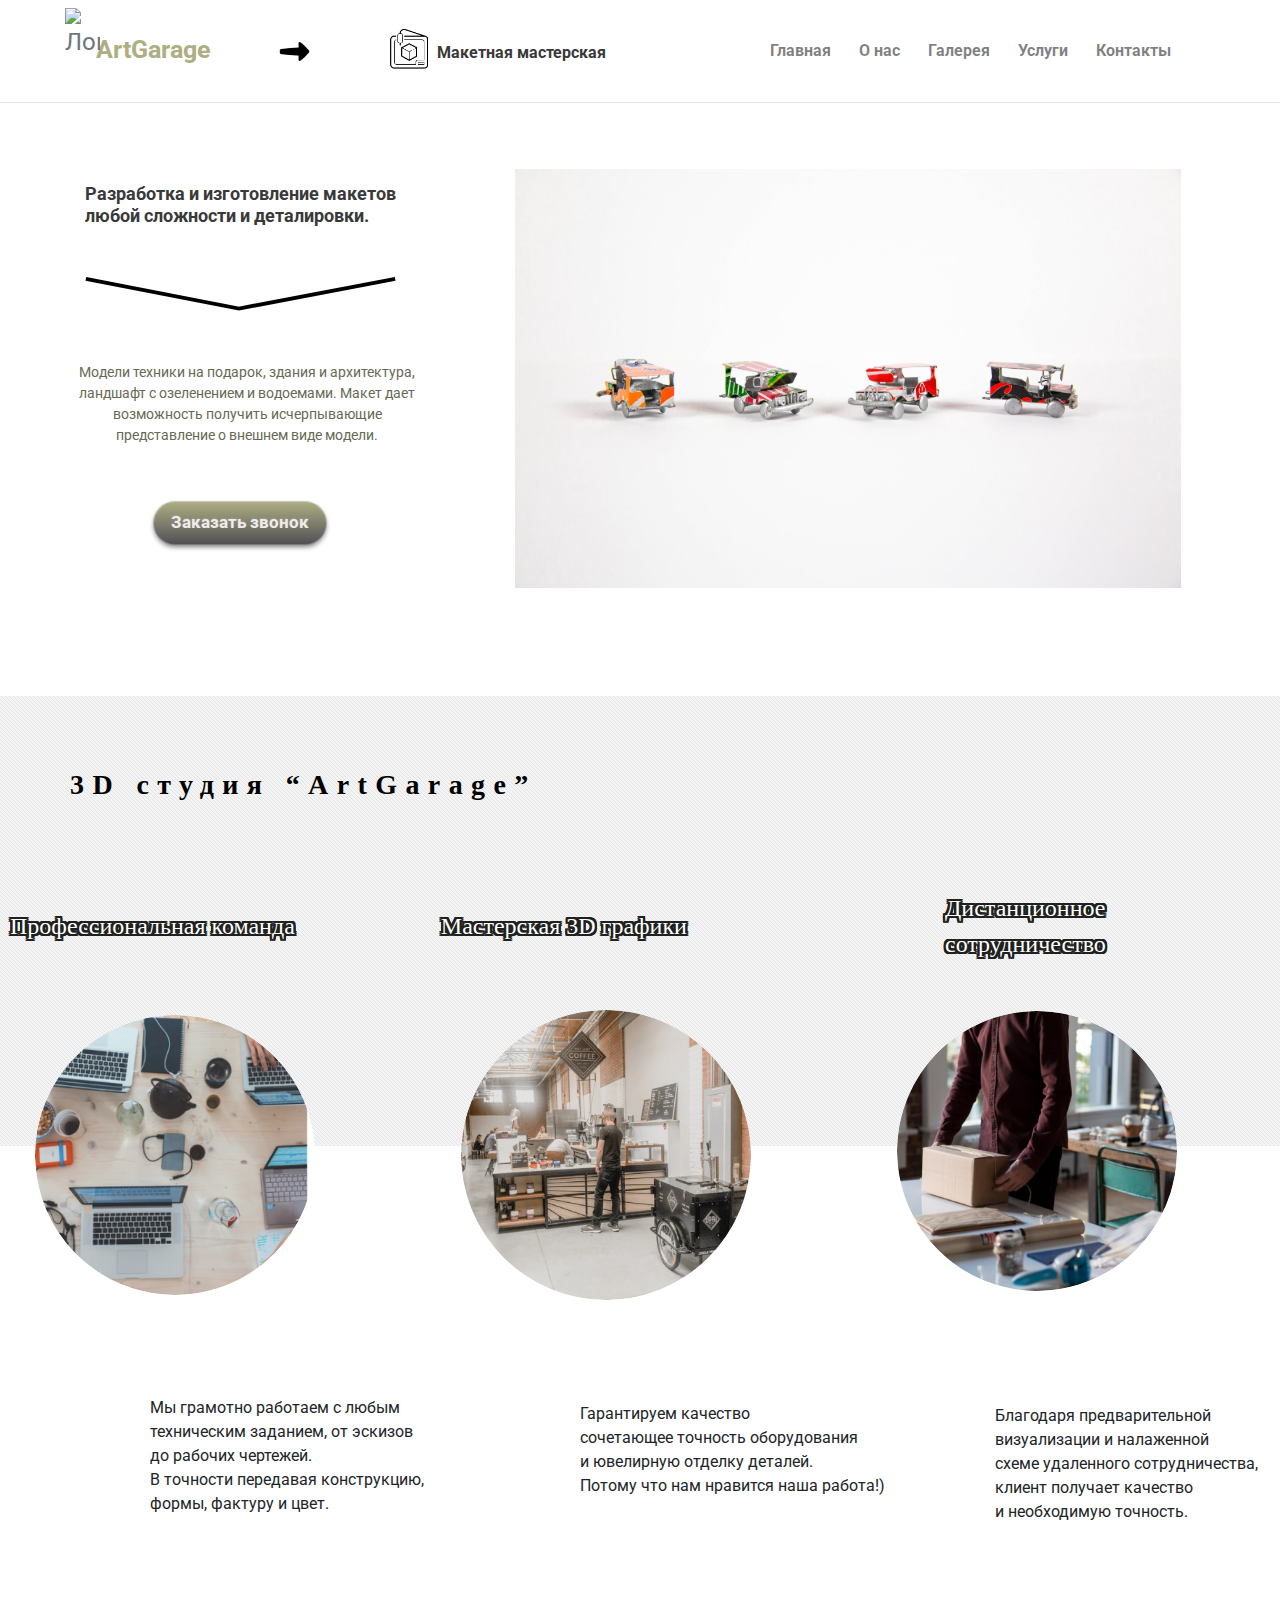
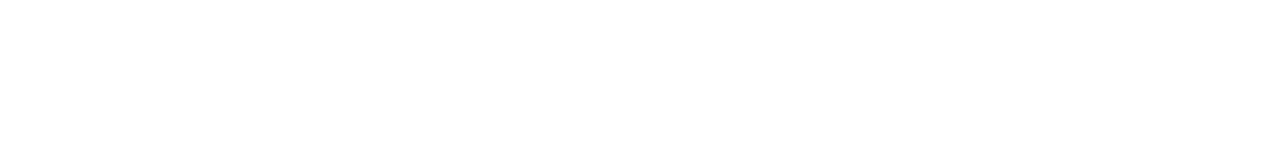
==== 3D studio/index.html @ fcd95abb "2 block change" ====
<!DOCTYPE html>
<html lang="en">
<head>
    <meta charset="UTF-8">
    <meta name="viewport" content="width=device-width, initial-scale=1, shrink-to-fit=no">
    <meta name="viewport" content="width=1170px">
    <meta http-equiv="X-UA-Compatible" content="ie=edge">
    <link href="https://fonts.googleapis.com/css?family=Faustina:400,700|Marmelad|Meera+Inimai|Roboto+Condensed:700|Roboto:300,400,700|Snippet&display=swap" rel="stylesheet">
    <link rel="stylesheet" href="bootstrap/css/bootstrap.min.css">
    <link rel="stylesheet" href="css/style.css">
    <title>3D мастерская в Киеве</title>
</head>
<body>
  <!-- Шапка -->
    <header>
        <div class="container">
    <nav class="navbar navbar-expand-lg navbar-light">
        <a class="navbar-brand-1 text-secondary" href="#"><img src="img/icons8-искусственный-алмаз-64.png" alt="Лого"></a>
        <a class="navbar-brand text-secondary" href="#">ArtGarage</a>
        <a class="navbar-brand-2 text-secondary" href="#"><img src="img/icons8-длинная-стрелка-вправо-52.png" alt="Стрелка"></a>
        <a class="navbar-brand-3 text-secondary" href="#"><img src="img/icons8-3d-принтер-100.png" alt="3D"></a>
        <p class="navbar-brand-4 text-secondary" href="#">Макетная мастерская</p>
        <button class="navbar-toggler" type="button" data-toggle="collapse" data-target="#navbarSupportedContent" aria-controls="navbarSupportedContent" aria-expanded="false" aria-label="Toggle navigation">
          <span class="navbar-toggler-icon"></span>
        </button>
      
        <div class="collapse navbar-collapse" id="navbarSupportedContent">
          <ul class="navbar-nav ml-auto menu">
            <li class="nav-item"><a class="nav-link" href="#">Главная</a></li>
            <li class="nav-item"><a class="nav-link" href="#">О нас</a></li>
            <li class="nav-item"><a class="nav-link" href="#">Галерея</a></li>
            <li class="nav-item"><a class="nav-link" href="#">Услуги</a></li>
            <li class="nav-item"><a class="nav-link" href="#">Контакты</a></li>
          </ul>
        </div>
      </nav>
    </div>
    <hr>
    </header>
 <!-- Первый блок -->

    <div class="container first">
      <h4>Разработка и изготовление макетов любой сложности и деталировки.</h4>
      <img class="imgclass1" src="img/Line 2.svg" alt="Модельки">
      <p>Модели техники на подарок, здания и архитектура, ландшафт с озеленением и водоемами.
        Макет дает возможность получить исчерпывающие представление о внешнем виде модели.</p>
      <a href="#" class="button28">Заказать звонок</a>
      <img class="imgclass" src="img/main.svg" alt="А именно">
      <br><br><br><br>
    </div>
  <!-- Второй блок -->

    <div class="section">
      <div class="container cont2">
        <br><br>
        <h2>3D студия “ArtGarage”</h2>
        <p id="s3">Дистанционное сотрудничество</p>
      <div class="designation">
        <p id="s1">Профессиональная команда</p>
        <p id="s2">Мастерская 3D графики</p>
      </div>
        <img id="circle0" src="img/circle.jpg" alt="мы">
        <img id="circle1" src="img/circle1.jpg" alt="мы">
        <img class="circle2" src="img/circle2.jpg" alt="мы">
      </div>
    </div>
    <!-- Второй блок вторая часть -->
    <div class="section1">
      <p id="p1">Мы грамотно работаем с любым<br>техническим заданием, от эскизов<br> до рабочих чертежей.<br> В точности передавая конструкцию,<br> формы, фактуру и цвет.</p>
      <p id="p2">Гарантируем качество<br>сочетающее точность оборудования<br>и  ювелирную отделку деталей.<br> Потому что нам нравится наша работа!)</p>
      <p id="p3">Благодаря предварительной <br> визуализации и налаженной<br> схеме удаленного сотрудничества,<br> клиент получает качество<br>и необходимую точность.</p>
    </div>

   














<!-- Optional JavaScript -->
    <!-- jQuery first, then Popper.js, then Bootstrap JS -->
    <script src="js/jquery-3.4.1.min.js"></script>
    <script src="js/popper.min.js"></script>
    <script src="bootstrap/js/bootstrap.min.js"></script>
    <script src="js/main.js"></script>
</body>
</html>
---- 3D studio/css/style.css ----
body {
    min-width: 1170px;
    font-size: 24px;
    font-family: 'Roboto', sans-serif;
}

/* Первый блок */

.container {
    min-width: 1170px;
    margin: 0px auto;
}

img {
    max-width: 100%;
    height: auto;
}

a {
    color: black;
}

a:hover {
    color: azure;
}

.menu a{
    font-style: normal;
    font-weight: bold;
    font-size: 16px;
    line-height: 70px;
    color:#8A8C91;
}

header .navbar-light{
    background-color: white;
}
header .navbar-brand {
    margin-top: -3px;
    margin-left: -5px;
    font-weight: bold;
    font-size: 25px;
    color: #ADAE82 !important; 
} 

header .nav-item {
    margin-left: 12px;
}

header .navbar-brand-1 {
    width: 35px;
    height: 35px;
    margin-right: 5px;
    margin-left: -20px;
    margin-top: -2px;
    position: absolute;
    left: 0px;
    top: 10px;
}

header .navbar-brand-2 {
    width: 35px;
    height: 35px;
    margin-left: 50px;
    line-height: 30px;
}

header .navbar-brand-3 {
    width: 55px;
    height: 55px;
    margin-left: 70px;
}

header .navbar-brand-4 {
    font-family: Roboto;
    font-weight: bold;
    font-size: 16px;
    color: rgb(57, 57,57) !important;
    margin-top: 20px;
}

hr {
    margin-top: 0px;
}

.first h4 {
    width: 350px;
    height: 100px;
    margin-top: 80px;
    font-family: Roboto;
    font-weight: bold;
    font-size: 18px;
    color: rgb(57, 57,57)


}
.first .imgclass {
    width: 60%;
    height: 60%;
    margin-top: -375px;
    margin-left: 430px;

}
.first .imgclass1 {
    margin-top: -35px;
    width: 28%;
    height: 30%;

}

.first p {
    text-align: center;
    width: 31%;
    height: 50%;
    margin-top: 35px;
    margin-left: -10px;
    color: #686954;
    font-family: Roboto;
    font-size: 14px;
}
a.button28 {
    position: relative;
    display: inline-block;
    font-size: 70%;
    font-weight: 700;
    color: rgb(240, 235, 235);
    text-decoration: none;
    text-shadow: 0 -1px 2px rgba(255, 255, 255, 0.2);
    padding: .5em 1em;
    margin-top: 40px;
    margin-left: 69px;
    outline: none;
    border-radius: 50px;
    background: linear-gradient(#ADAE82, rgb(81,81,86)) rgb(110,112,120);
    box-shadow:
     0 1px #ADAE82 inset,
     0 3px 5px rgba(0,1,6,.5),
     0 0 1px 1px rgba(0,1,6,.2);
    transition: .2s ease-in-out;
  }
  a.button28:hover:not(:active) {
    background: linear-gradient(#ADAE82, rgb(51, 49, 34)) rgb(131, 107, 46);
  }
  a.button28:active {
    top: 1px;
    background: linear-gradient(rgb(76,77,82), rgb(56,57,62)) rgb(76,77,82);
    box-shadow:
     0 0 1px rgba(0,0,0,.5) inset,
     0 2px 3px rgba(0,0,0,.5) inset,
     0 1px 1px rgba(255,255,255,.1);
  }

  /* Второй блок */

.section {
    width: 100%;
    height: 450px;
    background:url(../img/background2.png) ;
}

.section1 {
    width: 100%;
    height: 350px;
    background-color: white;
}

#circle0 {
    border-radius: 100%;
    margin-top: 50px;
    margin-left: -35px;
    height: 280px;
    width: 280px;
}

#circle1 {
    border-radius: 100%;
    margin-top: 50px;
    margin-left: 140px;
    height: 290px;
    width: 290px;
} 

.circle2 {
    border-radius: 100%;
    margin-top: 42px;
    margin-left: 140px;
    height: 280px;
    width: 280px;
} 


.container h2 {
    font-weight: bold;
    font-family: Tahoma;
    color: black;
    font-size: 28px;
    letter-spacing: 0.3em;
}

.designation {
    margin-top: -70px;
    margin-left: -60px;
    font-family: Tahoma;
	font-size: 24px;
	color: #FFFFFF;
	text-shadow: 
		-0   -2px 0   #1F211E,
		 0   -2px 0   #1F211E,
		-0    2px 0   #1F211E,
		 0    2px 0   #1F211E,
		-2px -0   0   #1F211E,
		 2px -0   0   #1F211E,
		-2px  0   0   #1F211E,
		 2px  0   0   #1F211E,
		-1px -2px 0   #1F211E,
		 1px -2px 0   #1F211E,
		-1px  2px 0   #1F211E,
		 1px  2px 0   #1F211E,
		-2px -1px 0   #1F211E,
		 2px -1px 0   #1F211E,
		-2px  1px 0   #1F211E,
		 2px  1px 0   #1F211E,
		-2px -2px 0   #1F211E,
		 2px -2px 0   #1F211E,
		-2px  2px 0   #1F211E,
		 2px  2px 0   #1F211E,
		-2px -2px 0   #1F211E,
		 2px -2px 0   #1F211E,
		-2px  2px 0   #1F211E,
		 2px  2px 0   #1F211E;
}
    

#s1 {
    display: inline-block;
}

#s2 {
    display: inline-block;
    margin-left: 140px;
}

#s3 {
    display: inline-block;
    margin-left: 875px;
    margin-top: 80px;
    font-family: Tahoma;
	font-size: 24px;
	color: #FFFFFF;
	text-shadow: 
		-0   -2px 0   #1F211E,
		 0   -2px 0   #1F211E,
		-0    2px 0   #1F211E,
		 0    2px 0   #1F211E,
		-2px -0   0   #1F211E,
		 2px -0   0   #1F211E,
		-2px  0   0   #1F211E,
		 2px  0   0   #1F211E,
		-1px -2px 0   #1F211E,
		 1px -2px 0   #1F211E,
		-1px  2px 0   #1F211E,
		 1px  2px 0   #1F211E,
		-2px -1px 0   #1F211E,
		 2px -1px 0   #1F211E,
		-2px  1px 0   #1F211E,
		 2px  1px 0   #1F211E,
		-2px -2px 0   #1F211E,
		 2px -2px 0   #1F211E,
		-2px  2px 0   #1F211E,
		 2px  2px 0   #1F211E,
		-2px -2px 0   #1F211E,
		 2px -2px 0   #1F211E,
		-2px  2px 0   #1F211E,
		 2px  2px 0   #1F211E;
}

#p1 {
    margin-left: 150px;
    margin-top: 250px;
    font-size: 16px;
}

#p2 {
    margin-left: 580px;
    margin-top: -130px;
    font-size: 16px;
}

#p3 {
    margin-left: 995px;
    margin-top: -110px;
    font-size: 16px;
}

@media only screen and (min-width: 767px) {
    .container {
    min-width: 1070px;
    margin: 0px auto;
    }
    .cont2 {
        min-width: 1170px;
        margin: 0px auto;
        }
}




















    /* Extra Small */
@media only screen  and (max-width : 480px) {
    /* стили */
    }
    
    /* Smartphones  ----------- */
@media only screen and (max-width: 767px) {
    /* стили */
    }
    
    /* Smartphones  ----------- */
@media only screen and (max-width: 768px) {
    /* стили */
    }

    /* Настольные компьютеры и ноутбуки ----------- */
    @media only screen  and (max-width: 991px) {
        /* стили */
    }

    /* Настольные компьютеры и ноутбуки ----------- */
    @media only screen  and (max-width: 992px) {
        /* стили */
    }
    /* Настольные компьютеры и ноутбуки ----------- */
@media only screen  and (max-width: 1199px) {
    /* стили */
}
    
    /* Большие экраны ----------- */
@media only screen  and (max-width: 1200px) {
    /* стили */
    }
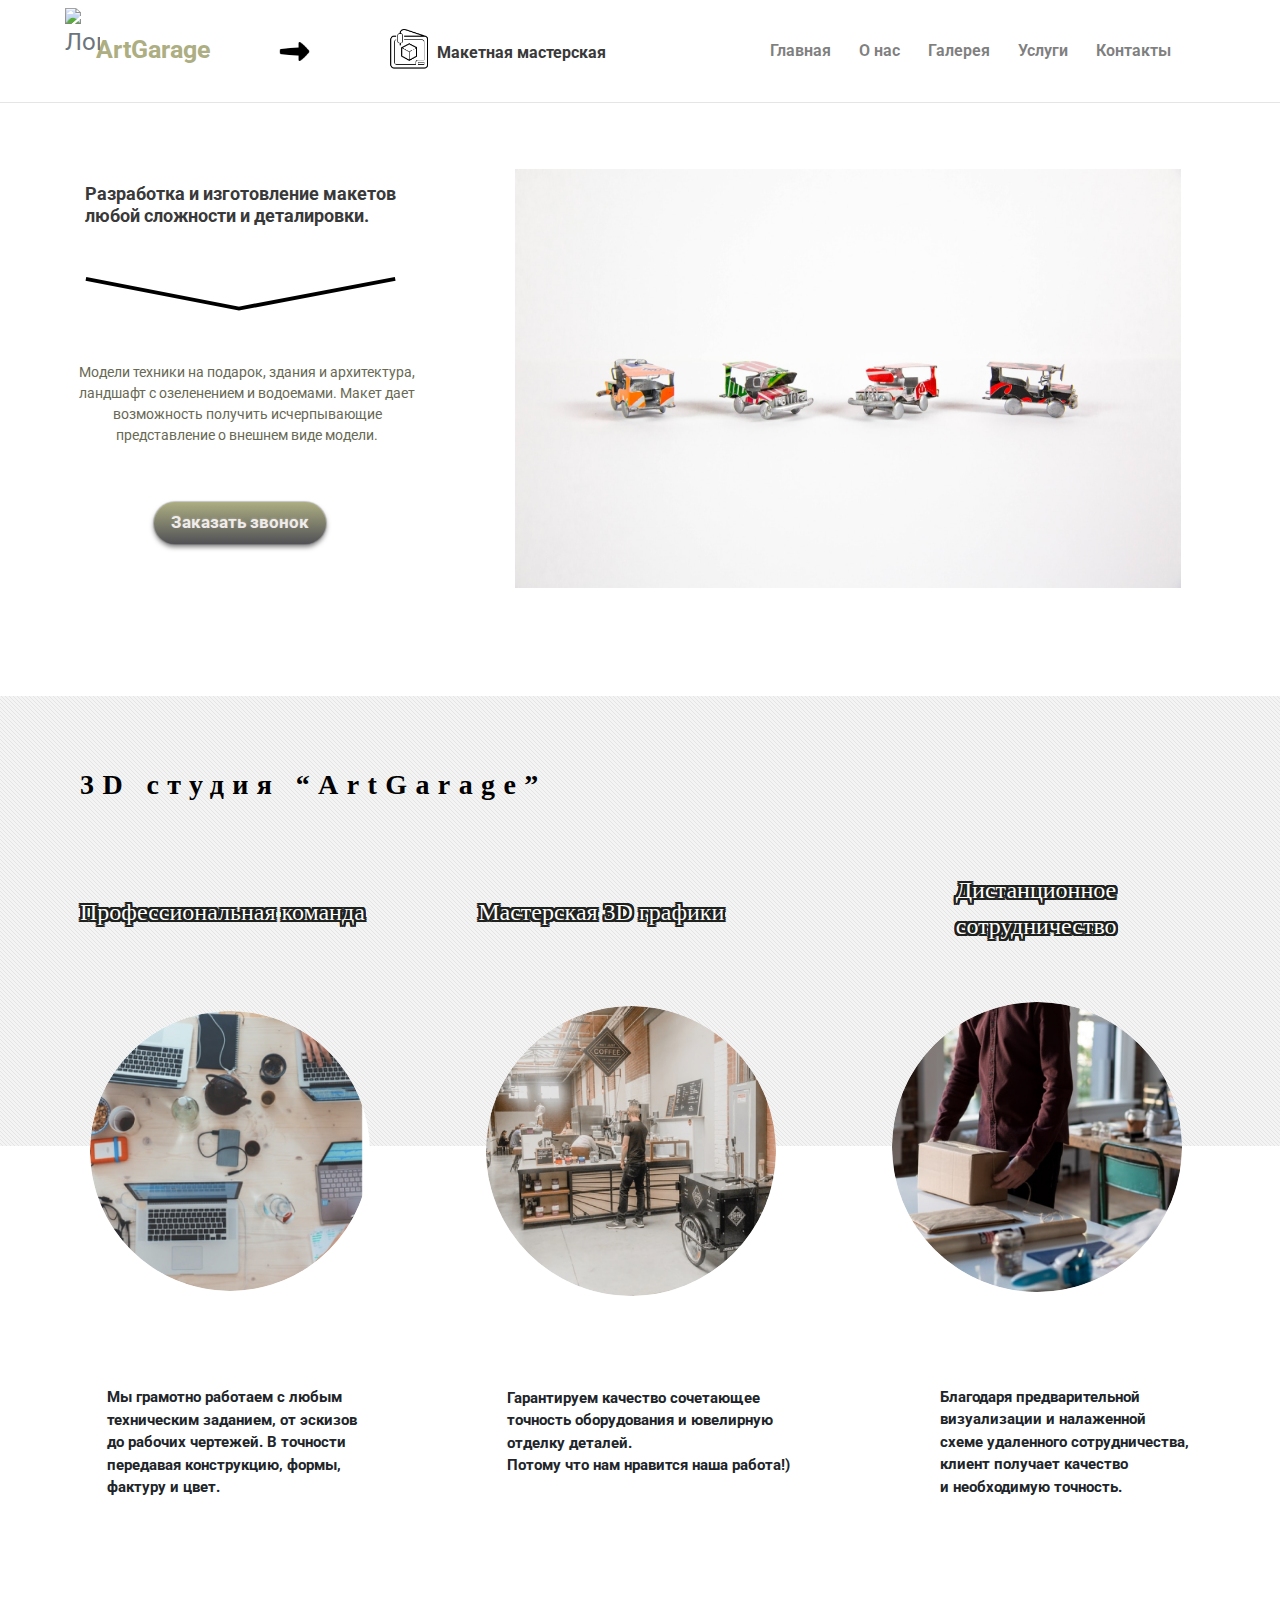
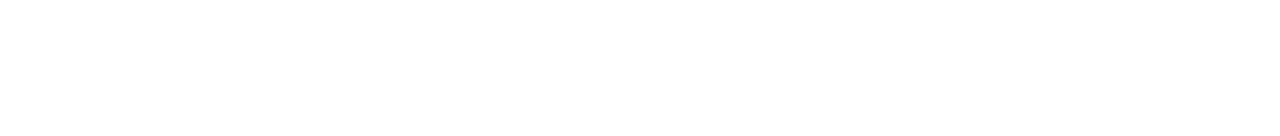
==== commit 118c443d: "2 block is finished" ====
--- a/3D studio/index.html
+++ b/3D studio/index.html
@@ -66,9 +66,13 @@
     </div>
     <!-- Второй блок вторая часть -->
     <div class="section1">
-      <p id="p1">Мы грамотно работаем с любым<br>техническим заданием, от эскизов<br> до рабочих чертежей.<br> В точности передавая конструкцию,<br> формы, фактуру и цвет.</p>
-      <p id="p2">Гарантируем качество<br>сочетающее точность оборудования<br>и  ювелирную отделку деталей.<br> Потому что нам нравится наша работа!)</p>
+      <div class="container">
+      <div class="paragraph">
+      <p id="p1">Мы грамотно работаем с любым<br>техническим заданием, от эскизов<br> до рабочих чертежей. В точности<br>передавая конструкцию, формы,<br>фактуру и цвет.</p>
+      <p id="p2">Гарантируем качество сочетающее<br>точность оборудования и  ювелирную<br>отделку деталей.<br> Потому что нам нравится наша работа!)</p>
       <p id="p3">Благодаря предварительной <br> визуализации и налаженной<br> схеме удаленного сотрудничества,<br> клиент получает качество<br>и необходимую точность.</p>
+    </div>
+  </div>
     </div>
 
    
--- a/3D studio/css/style.css
+++ b/3D studio/css/style.css
@@ -166,26 +166,26 @@
 
 #circle0 {
     border-radius: 100%;
-    margin-top: 50px;
-    margin-left: -35px;
+    margin-top: 60px;
+    margin-left: 10px;
     height: 280px;
     width: 280px;
 }
 
 #circle1 {
     border-radius: 100%;
-    margin-top: 50px;
-    margin-left: 140px;
+    margin-top: 60px;
+    margin-left: 110px;
     height: 290px;
     width: 290px;
 } 
 
 .circle2 {
     border-radius: 100%;
-    margin-top: 42px;
-    margin-left: 140px;
-    height: 280px;
-    width: 280px;
+    margin-top: 52px;
+    margin-left: 110px;
+    height: 290px;
+    width: 290px;
 } 
 
 
@@ -199,7 +199,7 @@
 
 .designation {
     margin-top: -70px;
-    margin-left: -60px;
+    margin-left: 0px;
     font-family: Tahoma;
 	font-size: 24px;
 	color: #FFFFFF;
@@ -237,13 +237,18 @@
 
 #s2 {
     display: inline-block;
-    margin-left: 140px;
+    margin-left: 9.5%;
+}
+
+#s3 {
+    margin-bottom: 33px;
 }
 
 #s3 {
     display: inline-block;
-    margin-left: 875px;
-    margin-top: 80px;
+    margin-left: 77.5%;
+    margin-top: 62px;
+    margin-bottom: 20px;
     font-family: Tahoma;
 	font-size: 24px;
 	color: #FFFFFF;
@@ -275,22 +280,59 @@
 }
 
 #p1 {
-    margin-left: 150px;
-    margin-top: 250px;
-    font-size: 16px;
+    margin-left: 2%;
+    margin-top: 240px;
+    font-size: 15px;
+    font-weight: bold;
 }
 
 #p2 {
-    margin-left: 580px;
-    margin-top: -130px;
-    font-size: 16px;
+    margin-left: 38%;
+    margin-top: -128px;
+    font-size: 15px;
+    font-weight: bold;
 }
 
 #p3 {
-    margin-left: 995px;
-    margin-top: -110px;
-    font-size: 16px;
-}
+    margin-left: 77%;
+    margin-top: -107px;
+    font-size: 15px;
+    font-weight: bold;
+}
+
+.cont2 {
+    padding-left: 25px;
+}
+
+
+
+
+
+
+
+
+
+
+
+
+
+
+
+
+
+
+
+
+
+
+
+
+
+
+
+
+
+
 
 @media only screen and (min-width: 767px) {
     .container {
@@ -304,54 +346,43 @@
 }
 
 
-
-
-
-
-
-
-
-
-
-
-
-
-
-
-
-
-
-
-    /* Extra Small */
-@media only screen  and (max-width : 480px) {
-    /* стили */
+/* 
+@media screen and (min-width: 300px) and (max-width: 768px){
+
+    .container h2 {
+        margin-left: 90px;
+    }
+    #s1 {
+        display: inline-block;
+        margin-left: 100px;
+    }
+    #s2 {
+        display: inline-block;
+        margin-left: 100px;
     }
     
-    /* Smartphones  ----------- */
-@media only screen and (max-width: 767px) {
-    /* стили */
+    #circle0 {
+        border-radius: 100%;
+        margin-top: 50px;
+        margin-left: 55px;
+        height: 280px;
+        width: 280px;
     }
     
-    /* Smartphones  ----------- */
-@media only screen and (max-width: 768px) {
-    /* стили */
-    }
-
-    /* Настольные компьютеры и ноутбуки ----------- */
-    @media only screen  and (max-width: 991px) {
-        /* стили */
-    }
-
-    /* Настольные компьютеры и ноутбуки ----------- */
-    @media only screen  and (max-width: 992px) {
-        /* стили */
-    }
-    /* Настольные компьютеры и ноутбуки ----------- */
-@media only screen  and (max-width: 1199px) {
-    /* стили */
-}
+    #circle1 {
+        border-radius: 100%;
+        margin-top: 50px;
+        margin-left: 140px;
+        height: 290px;
+        width: 290px;
+    } 
     
-    /* Большие экраны ----------- */
-@media only screen  and (max-width: 1200px) {
-    /* стили */
-    }+    .circle2 {
+        border-radius: 100%;
+        margin-top: 42px;
+        margin-left: 0px;
+        height: 290px;
+        width: 290px;
+    } 
+
+} */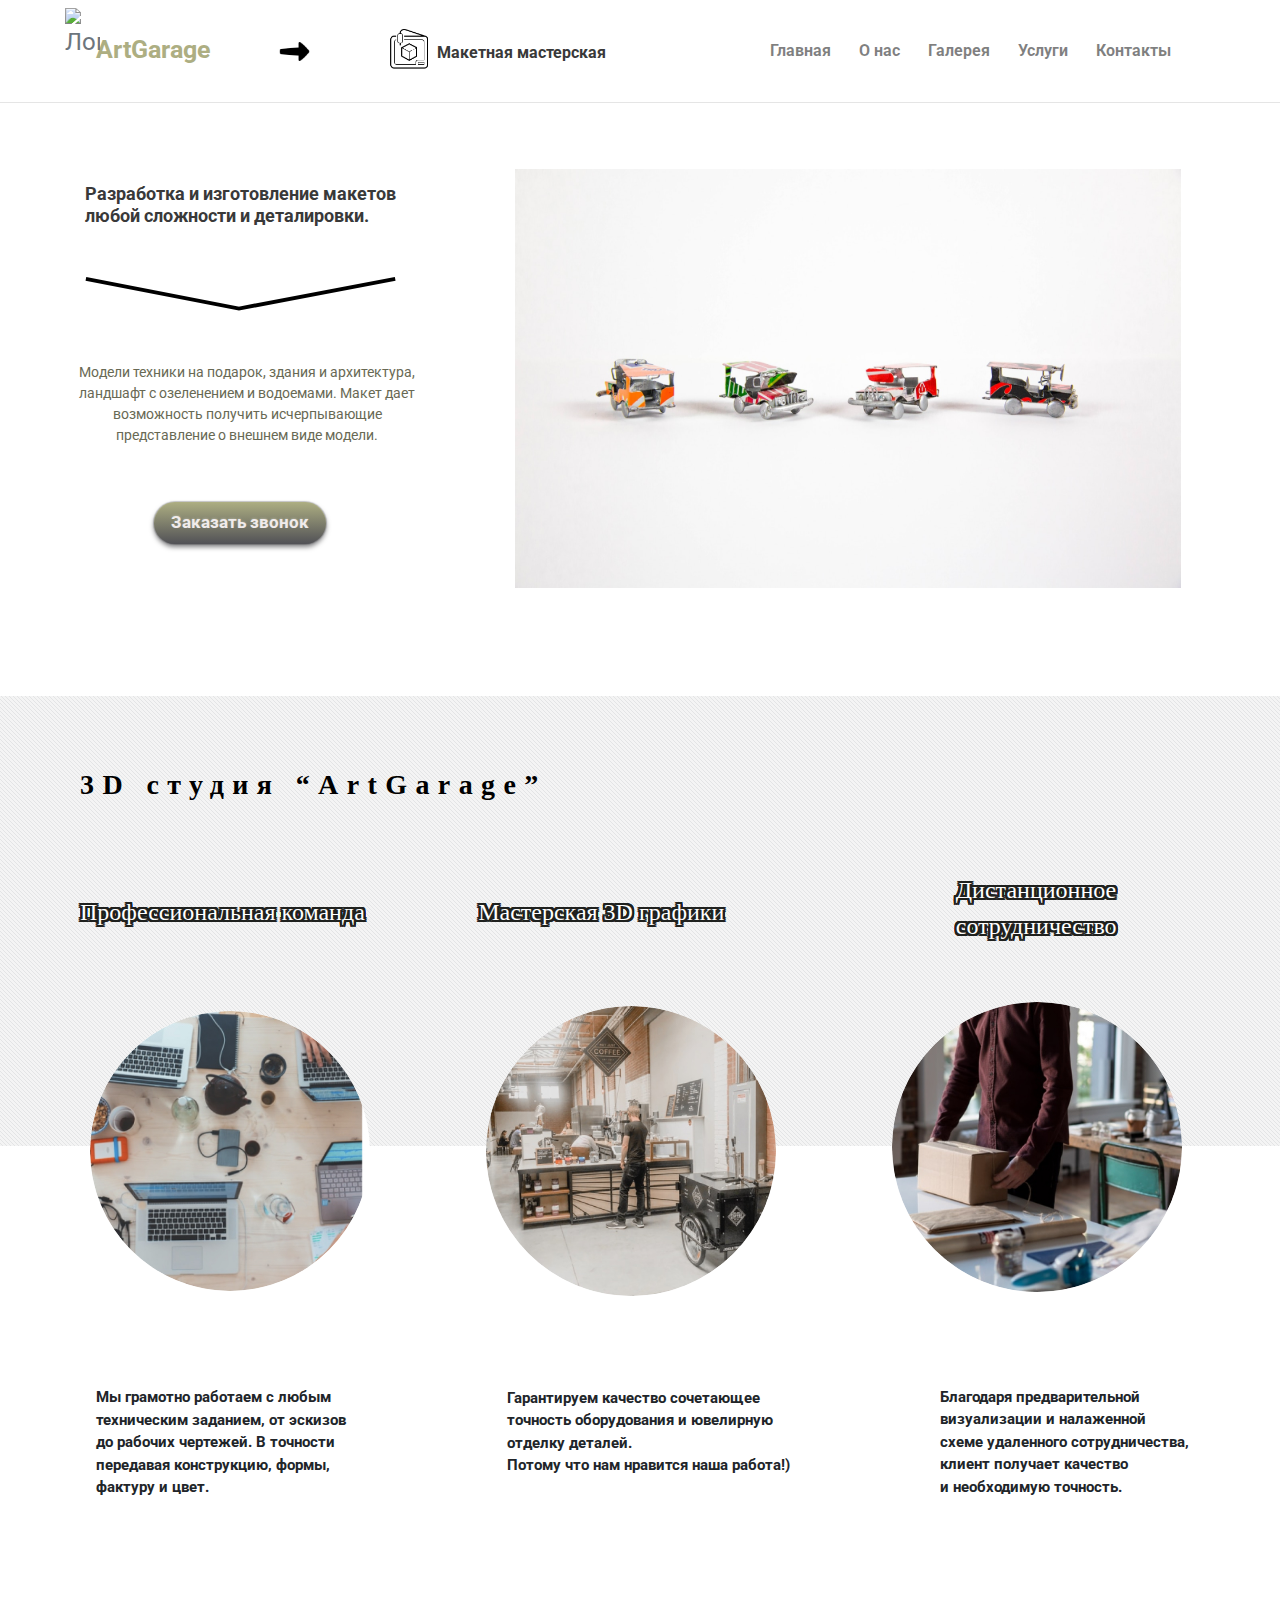
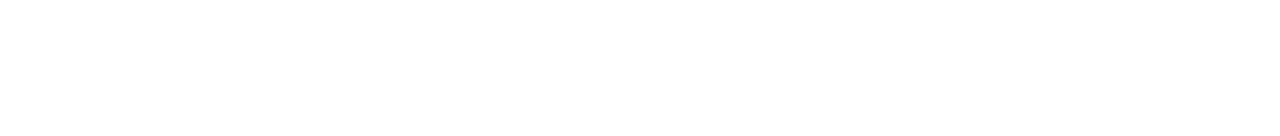
==== commit 45465393: "edit" ====
--- a/3D studio/index.html
+++ b/3D studio/index.html
@@ -74,6 +74,7 @@
     </div>
   </div>
     </div>
+    
 
    
 
--- a/3D studio/css/style.css
+++ b/3D studio/css/style.css
@@ -280,7 +280,7 @@
 }
 
 #p1 {
-    margin-left: 2%;
+    margin-left: 1%;
     margin-top: 240px;
     font-size: 15px;
     font-weight: bold;
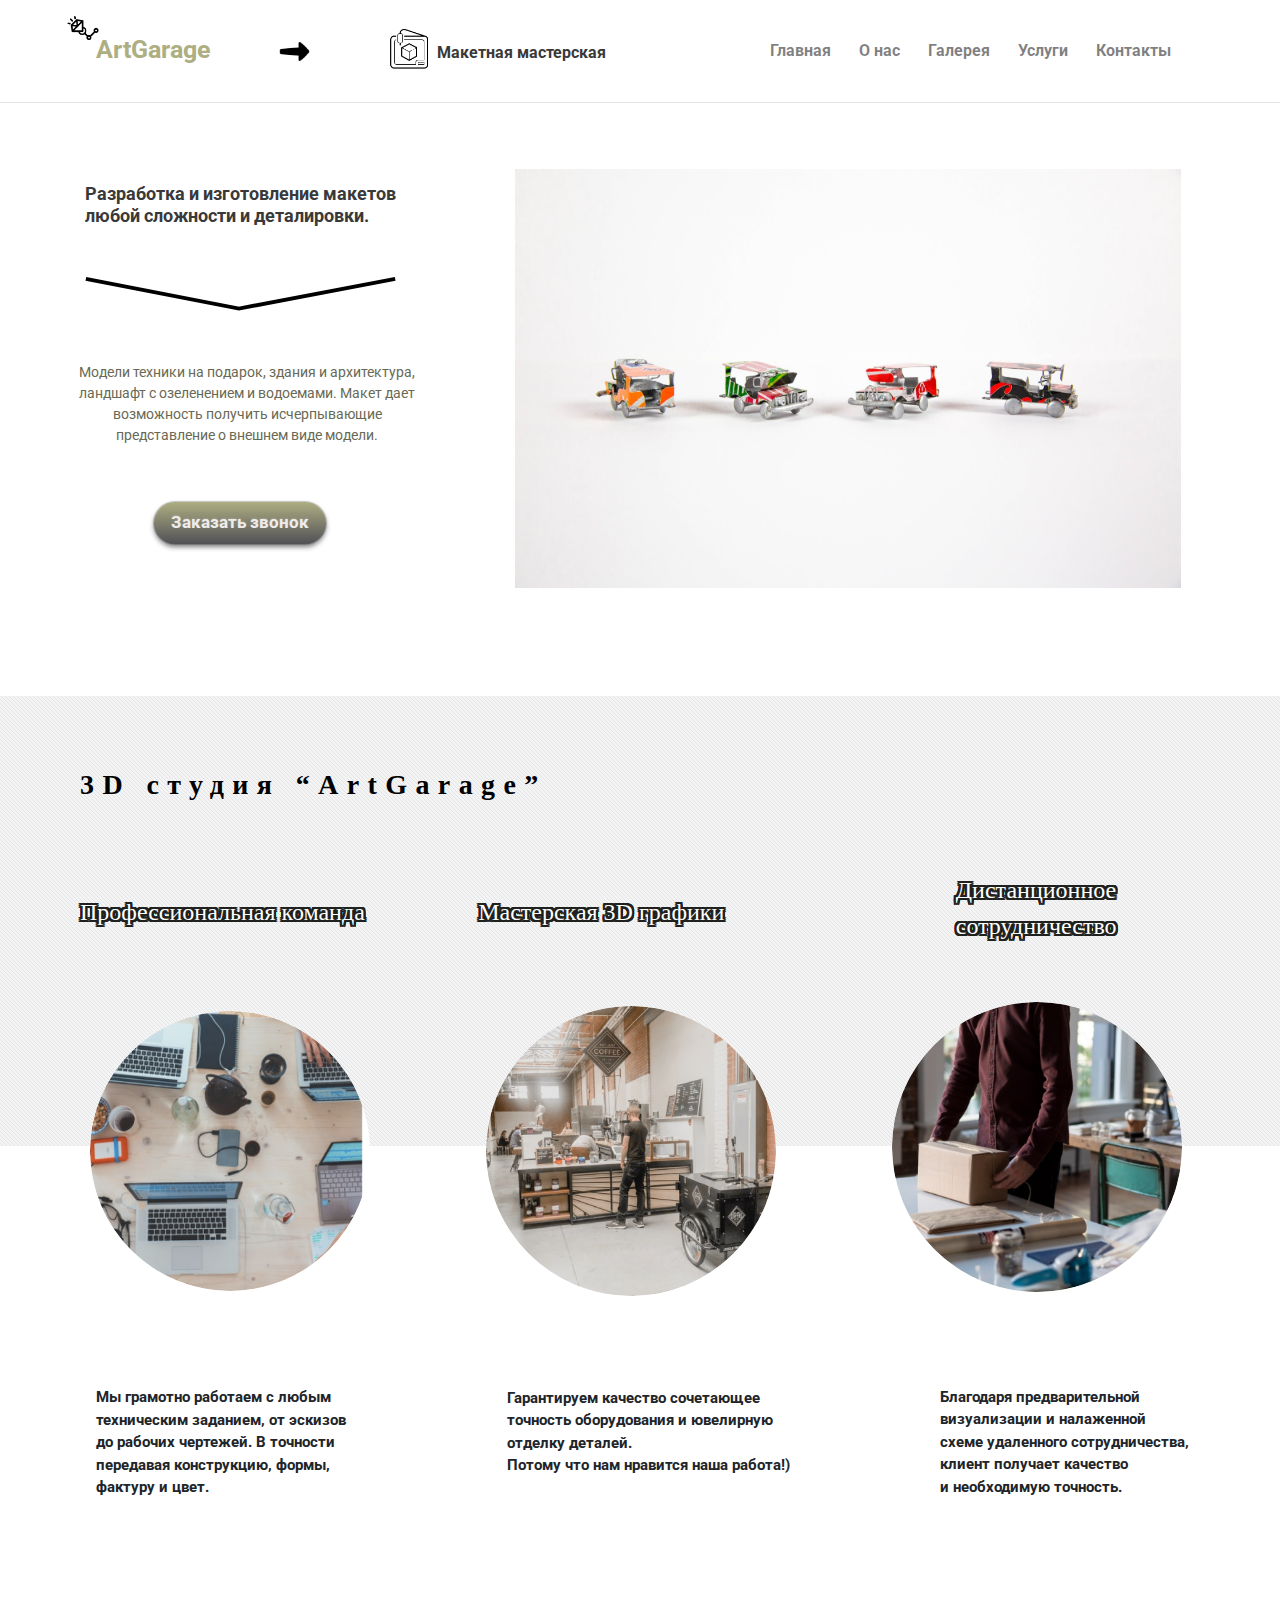
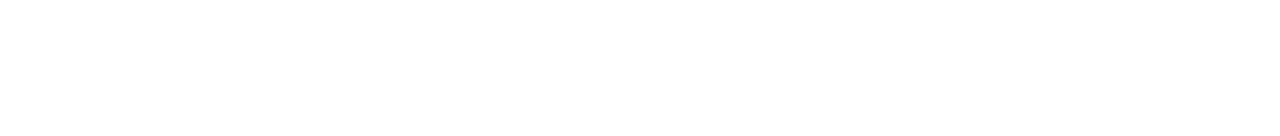
==== commit da9d07eb: "new icon" ====
--- a/3D studio/index.html
+++ b/3D studio/index.html
@@ -15,10 +15,10 @@
     <header>
         <div class="container">
     <nav class="navbar navbar-expand-lg navbar-light">
-        <a class="navbar-brand-1 text-secondary" href="#"><img src="img/icons8-искусственный-алмаз-64.png" alt="Лого"></a>
+        <a class="navbar-brand-1 text-secondary" href="#"><img src="img/icons84.png" alt="Лого"></a>
         <a class="navbar-brand text-secondary" href="#">ArtGarage</a>
-        <a class="navbar-brand-2 text-secondary" href="#"><img src="img/icons8-длинная-стрелка-вправо-52.png" alt="Стрелка"></a>
-        <a class="navbar-brand-3 text-secondary" href="#"><img src="img/icons8-3d-принтер-100.png" alt="3D"></a>
+        <a class="navbar-brand-2 text-secondary" href="#"><img src="img/icons852.png" alt="Стрелка"></a>
+        <a class="navbar-brand-3 text-secondary" href="#"><img src="img/icons801.png" alt="3D"></a>
         <p class="navbar-brand-4 text-secondary" href="#">Макетная мастерская</p>
         <button class="navbar-toggler" type="button" data-toggle="collapse" data-target="#navbarSupportedContent" aria-controls="navbarSupportedContent" aria-expanded="false" aria-label="Toggle navigation">
           <span class="navbar-toggler-icon"></span>
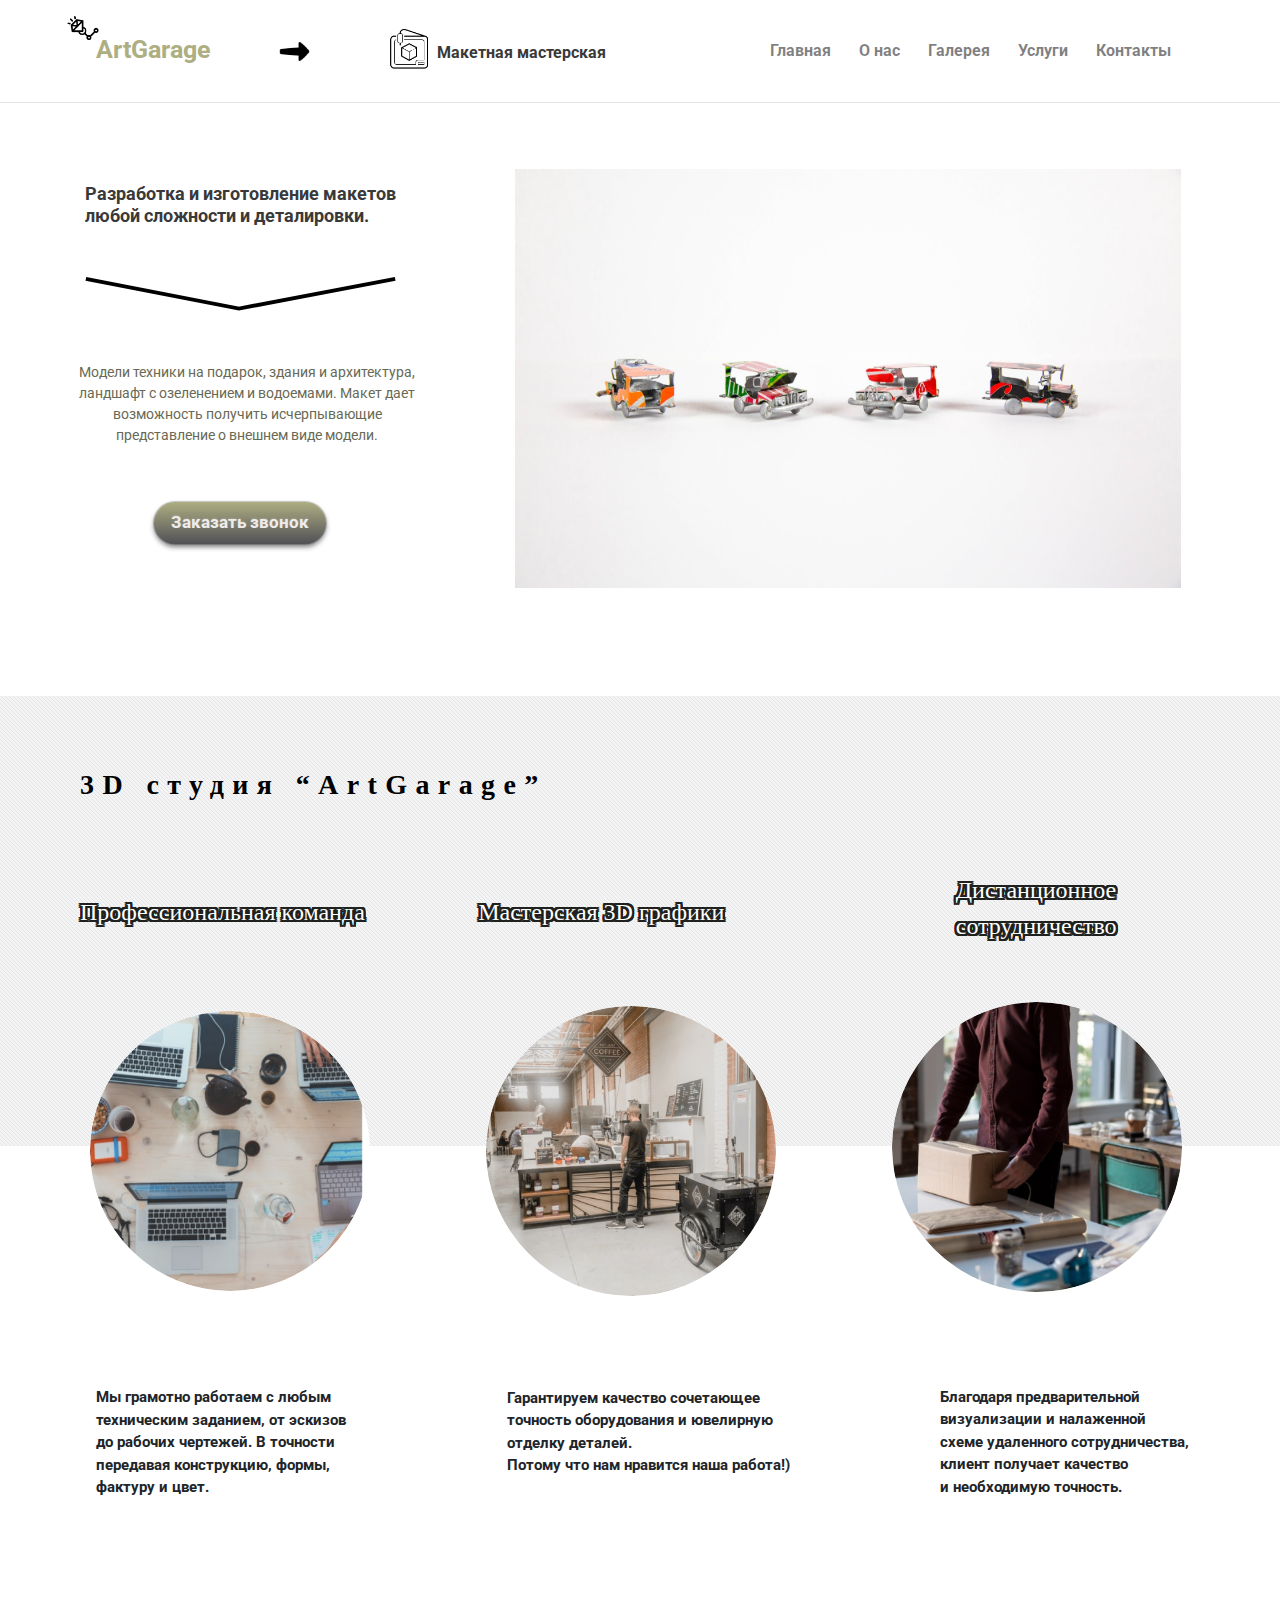
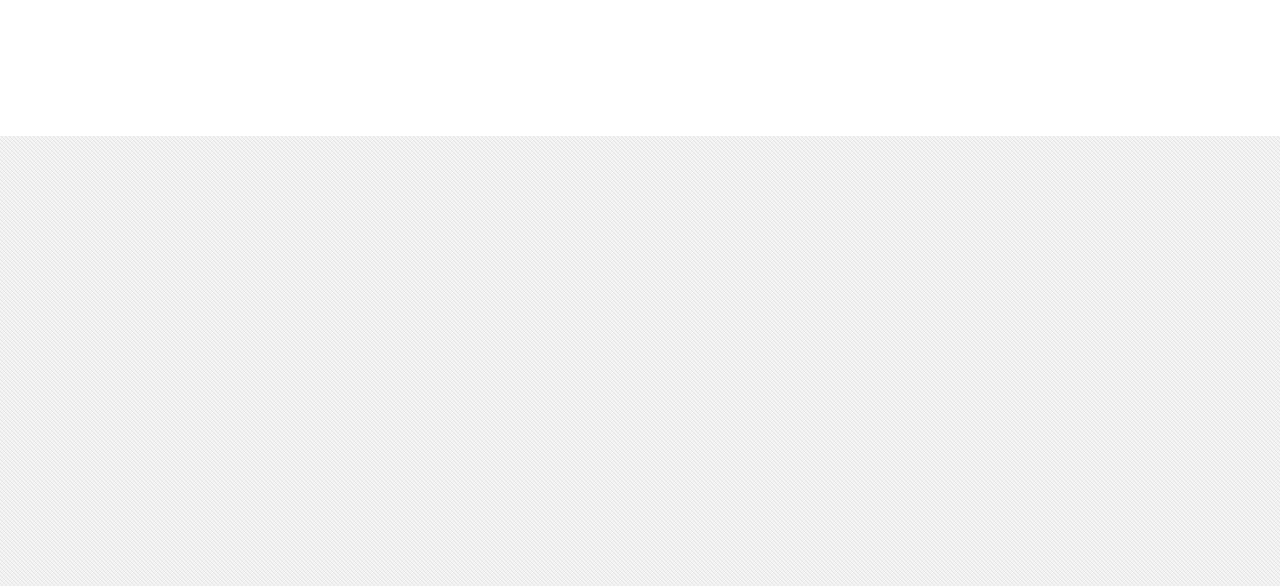
==== commit 16b2739d: "new" ====
--- a/3D studio/index.html
+++ b/3D studio/index.html
@@ -64,7 +64,9 @@
         <img class="circle2" src="img/circle2.jpg" alt="мы">
       </div>
     </div>
+
     <!-- Второй блок вторая часть -->
+
     <div class="section1">
       <div class="container">
       <div class="paragraph">
@@ -73,8 +75,16 @@
       <p id="p3">Благодаря предварительной <br> визуализации и налаженной<br> схеме удаленного сотрудничества,<br> клиент получает качество<br>и необходимую точность.</p>
     </div>
   </div>
-    </div>
-    
+</div>
+
+<!-- Третий блок -->
+
+<div class="section3">
+ <div class="container">
+
+
+ </div>
+</div>
 
    
 
--- a/3D studio/css/style.css
+++ b/3D studio/css/style.css
@@ -304,6 +304,12 @@
     padding-left: 25px;
 }
 
+.section3 {
+    width: 100%;
+    height: 450px;
+    background:url(../img/background2.png) ;
+}
+
 
 
 
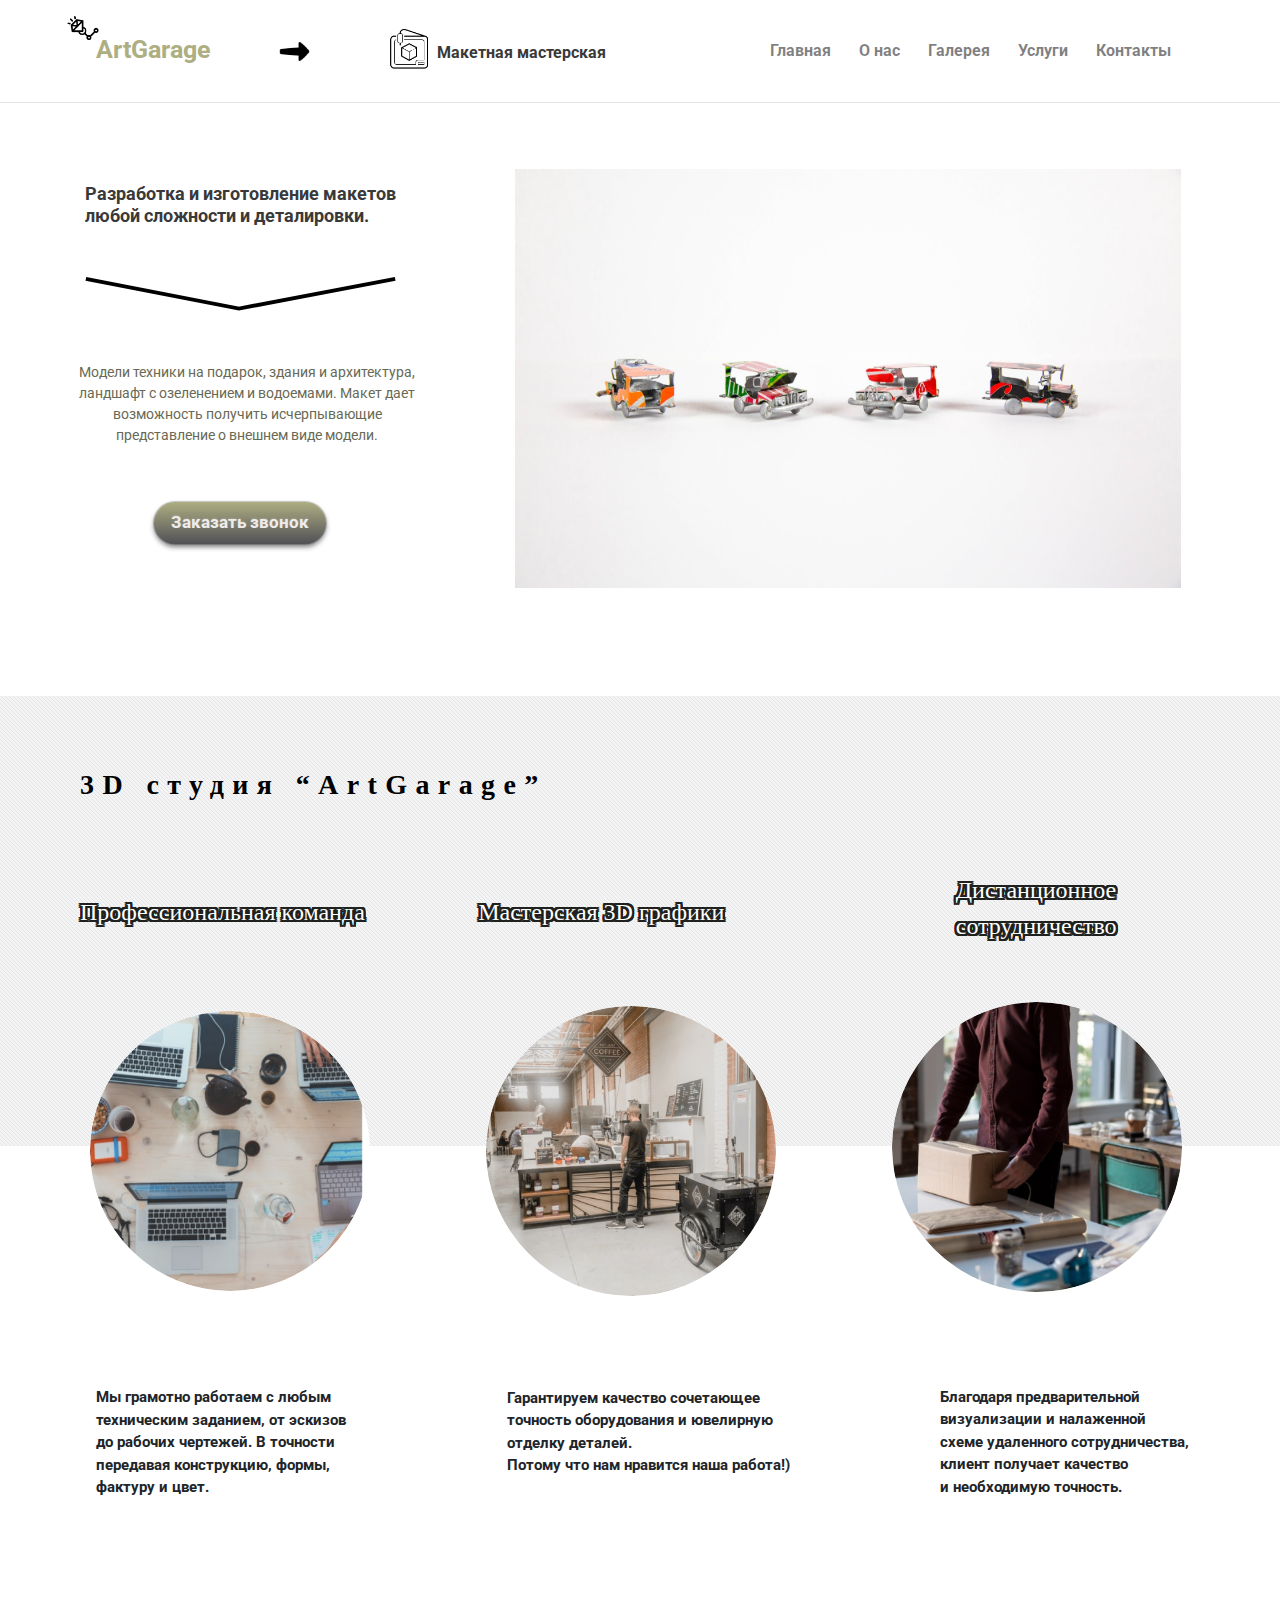
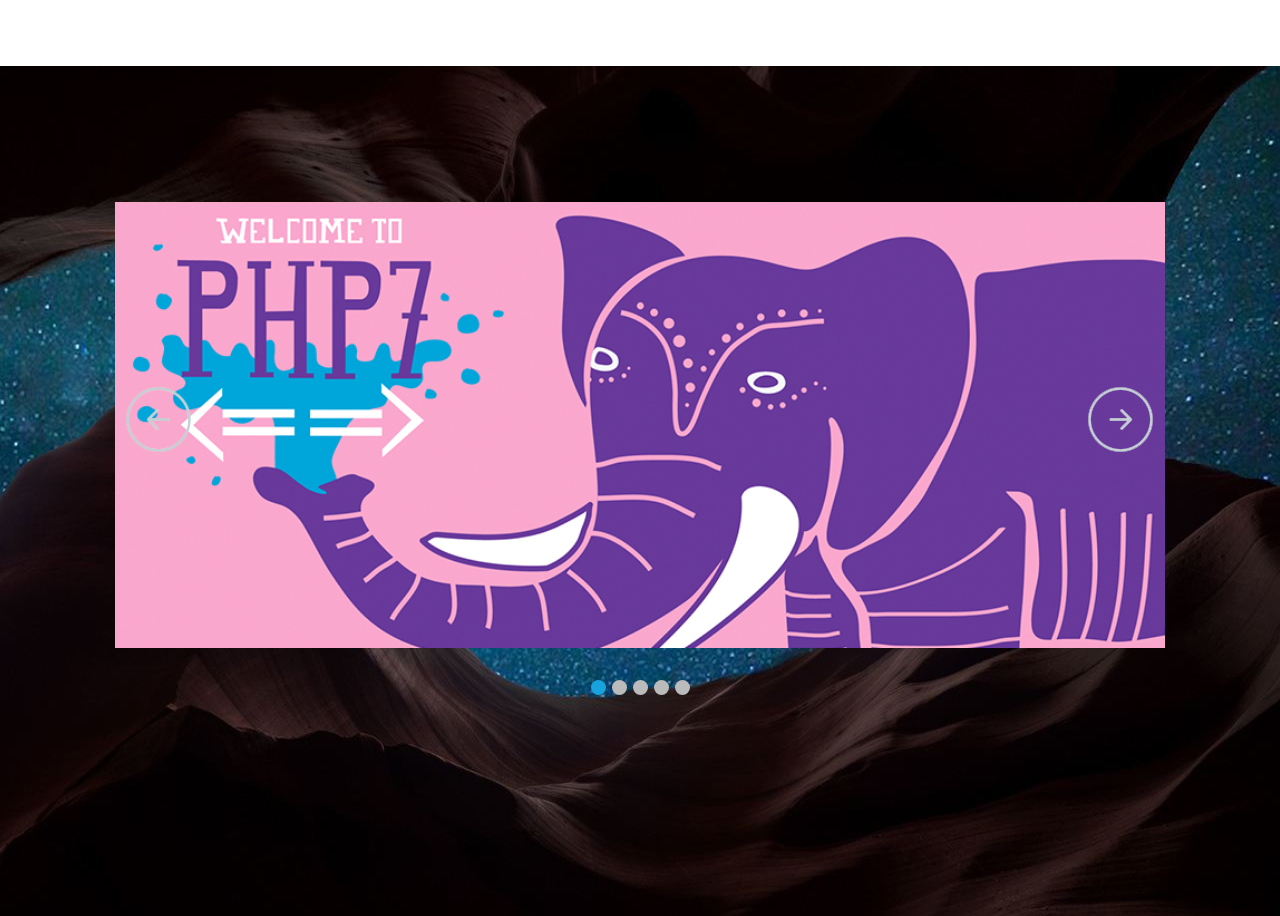
==== commit 1047c0d1: "3 block" ====
--- a/3D studio/index.html
+++ b/3D studio/index.html
@@ -79,12 +79,42 @@
 
 <!-- Третий блок -->
 
-<div class="section3">
- <div class="container">
+  <div class="all">
+		<input checked type="radio" name="respond" id="desktop">
+			<article id="slider">
+					<input checked type="radio" name="slider" id="switch1">
+					<input type="radio" name="slider" id="switch2">
+					<input type="radio" name="slider" id="switch3">
+					<input type="radio" name="slider" id="switch4">
+					<input type="radio" name="slider" id="switch5">
+				<div id="slides">
+					<div id="overflow">
+						<div class="image">
+							<article><img src="img/1.jpg"></article>
+							<article><img src="img/2.jpg"></article>
+							<article><img src="img/3.jpg"></article>
+							<article><img src="img/4.jpg"></article>
+							<article><img src="img/5.jpg"></article>
+						</div>
+					</div>
+				</div>
+				<div id="controls">
+					<label for="switch1"></label>
+					<label for="switch2"></label>
+					<label for="switch3"></label>
+					<label for="switch4"></label>
+					<label for="switch5"></label>
+				</div>
+				<div id="active">
+					<label for="switch1"></label>
+					<label for="switch2"></label>
+					<label for="switch3"></label>
+					<label for="switch4"></label>
+					<label for="switch5"></label>
+				</div>
+      </article>
+	</div>
 
-
- </div>
-</div>
 
    
 
--- a/3D studio/css/style.css
+++ b/3D studio/css/style.css
@@ -160,7 +160,7 @@
 
 .section1 {
     width: 100%;
-    height: 350px;
+    height: 280px;
     background-color: white;
 }
 
@@ -304,14 +304,155 @@
     padding-left: 25px;
 }
 
-.section3 {
+
+ /* Карусель  */
+
+
+ #slider { /*положение слайдера*/
+    position: relative;
+	text-align: center;
+    top: 10px;
+}
+
+#slider{ /*центровка слайдера*/
+    margin: 0 auto;
+}
+
+#slides article{ /*все изображения справа друг от доруга*/
+	width: 20%;
+    float: left;
+    overflow: hidden;
+}
+
+#slides .image{ /*устанавливает общий размер блока с изображениями*/
+	width: 500%;
+	line-height: 0;
+}
+
+#overflow{ /*сркывает все, что находится за пределами этого блока*/
+	width: 100%;
+	overflow: hidden;
+}
+
+article img{ /*размер изображений слайдера*/
     width: 100%;
-    height: 450px;
-    background:url(../img/background2.png) ;
-}
-
-
-
+    padding-top: 12%;
+}
+
+#desktop:checked ~ #slider{ /*размер всего слайдера*/
+    max-width: 1050px; /*максимальнная длинна*/
+}
+
+/*настройка переключения и положения для левой стрелки*/
+/*если свич1-5 активны, то идет обращение к лейблу из блока с id контролс*/
+#switch1:checked ~ #controls label:nth-child(5), 
+#switch2:checked ~ #controls label:nth-child(1),
+#switch3:checked ~ #controls label:nth-child(2),
+#switch4:checked ~ #controls label:nth-child(3),
+#switch5:checked ~ #controls label:nth-child(4){
+	background:url(../img/prev.png) no-repeat; /*заливка фона картинкой без повторений*/
+	float: left;
+	margin: 0 0 0 10px; /*сдвиг влево*/
+	display: block;
+	height: 68px;
+	width: 68px;
+}
+
+/*настройка переключения и положения для правой стрелки*/
+#switch1:checked ~ #controls label:nth-child(2), 
+#switch2:checked ~ #controls label:nth-child(3),
+#switch3:checked ~ #controls label:nth-child(4),
+#switch4:checked ~ #controls label:nth-child(5),
+#switch5:checked ~ #controls label:nth-child(1){
+	background:url(../img/next.png) no-repeat; /*заливка фона картинкой без повторений*/
+	float: right;
+	margin: 0 10px 0 0; /*сдвиг вправо*/
+	display: block;
+	height: 68px;
+	width: 68px;
+}
+
+
+label, a{ /*при наведении на стрелки или переключатели - курсор изменится*/
+	cursor: pointer;
+}
+
+.all input{ /*скрывает стандартные инпуты (чекбоксы) на странице*/
+	display: none;
+}
+
+/*позиция изображения при активации переключателя*/
+#switch1:checked ~ #slides .image{
+	margin-left: 0;
+}
+
+#switch2:checked ~ #slides .image{
+	margin-left: -100%;
+}
+
+#switch3:checked ~ #slides .image{
+	margin-left: -200%;
+}
+
+#switch4:checked ~ #slides .image{
+	margin-left: -300%;
+}
+
+#switch5:checked ~ #slides .image{
+	margin-left: -400%;
+}
+
+#controls{ /*положение блока всех управляющих элементов*/
+	margin: -25% 0 0 0;
+	width: 100%;
+	height: 50px;
+}
+
+#active label{ /*стиль отдельного переключателя*/
+	border-radius: 10px; /*скругление углов*/
+	display: inline-block; /*расположение в строку*/
+	width: 15px;
+	height: 15px;
+	background: #bbb;
+}
+
+#active{ /*расположение блока с переключателями*/
+	margin: 23% 0 0;
+	text-align: center;
+}
+
+#active label:hover{ /*поведение чекбокса при наведении*/
+	background: #76c8ff;
+	border-color: #777 !important; /*выполнение в любом случае*/
+}
+
+/*цвет активного лейбла при активации чекбокса*/
+#switch1:checked ~ #active label:nth-child(1),
+#switch2:checked ~ #active label:nth-child(2),
+#switch3:checked ~ #active label:nth-child(3),
+#switch4:checked ~ #active label:nth-child(4),
+#switch5:checked ~ #active label:nth-child(5){
+	background: #18a3dd;
+	border-color: #18a3dd !important;
+}
+
+#slides .image{ /*анимация пролистывания изображений*/
+	transition: all 800ms cubic-bezier(0.770, 0.000, 0.175, 1.000);
+}
+
+#controls label:hover{ /*прозрачность стрелок при наведении*/
+	opacity: 0.6;
+}
+
+#controls label{ /*прозрачность стрелок при отводе курсора*/
+	transition: opacity 0.2s ease-out;
+}
+
+.all {
+    width: 100%;
+    height: 850px;
+    background:url(../img/spaceback.jpg) 100% no-repeat;
+}
 
 
 
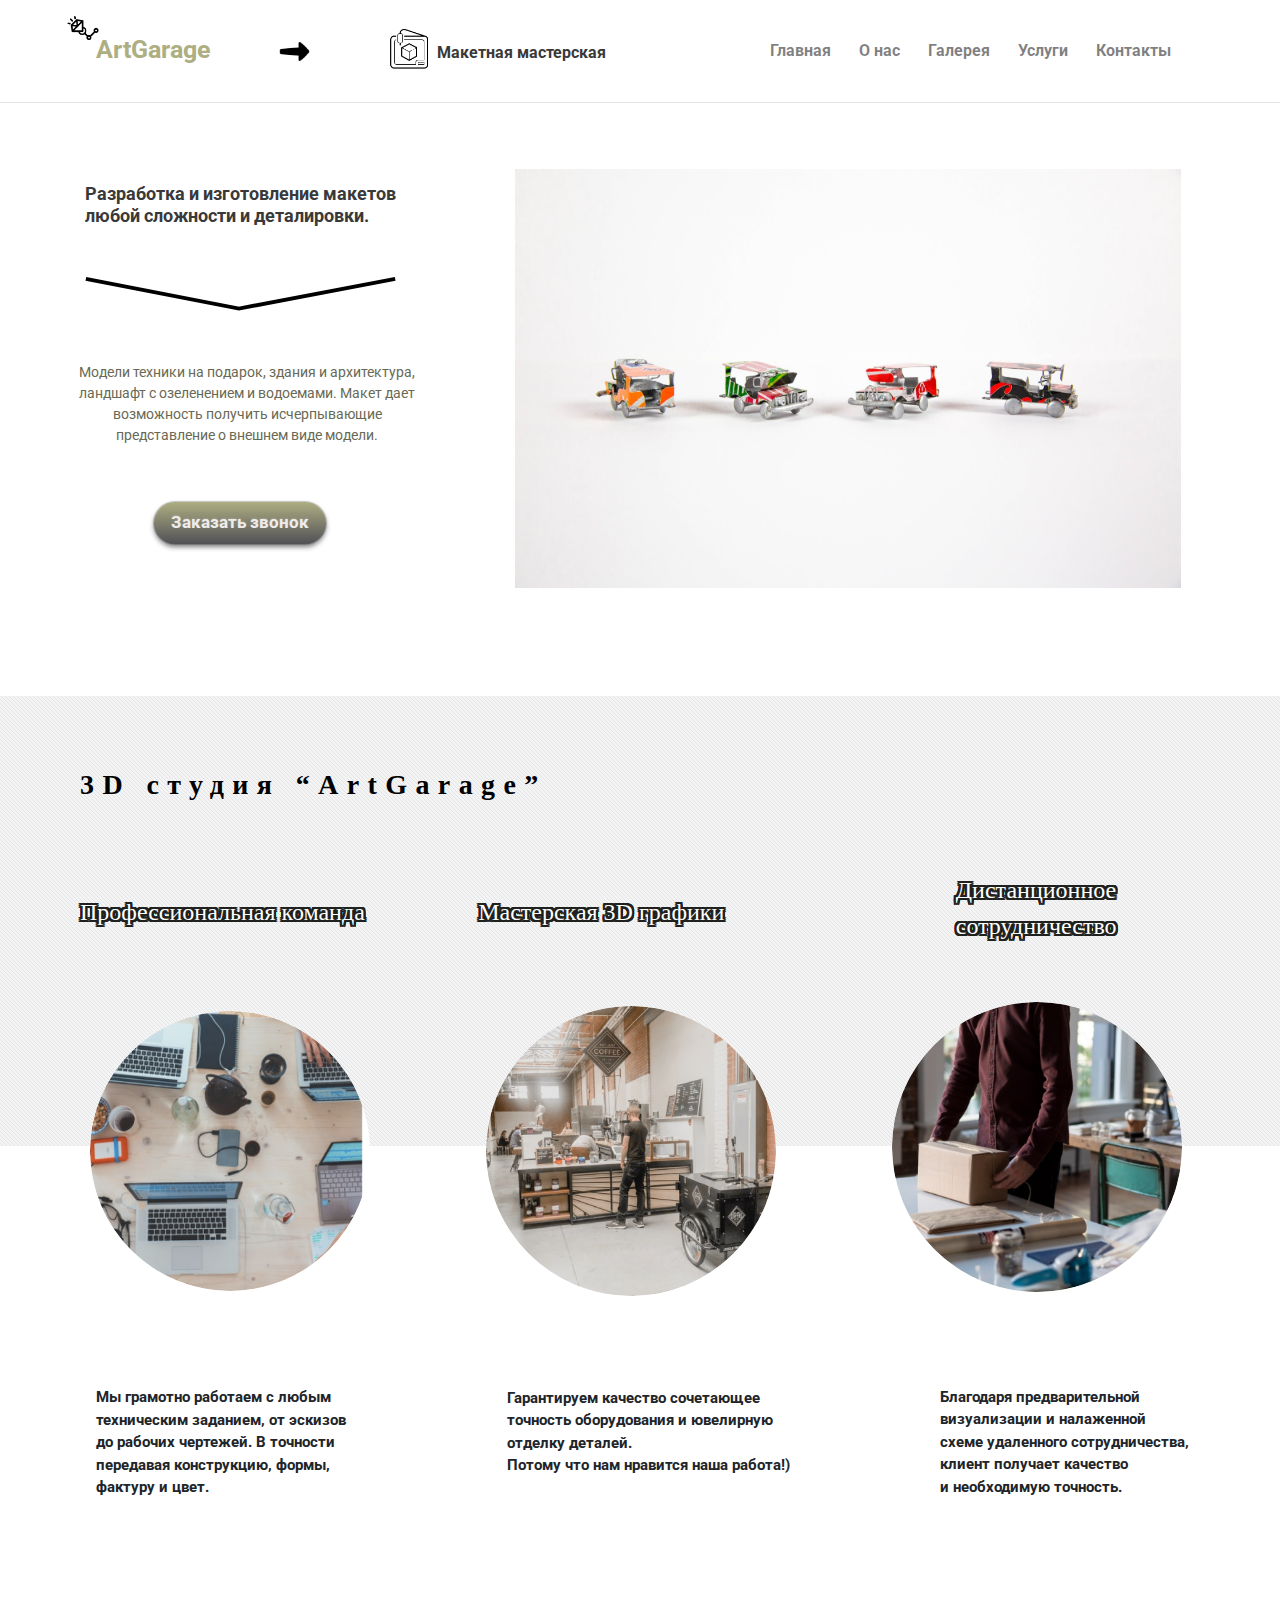
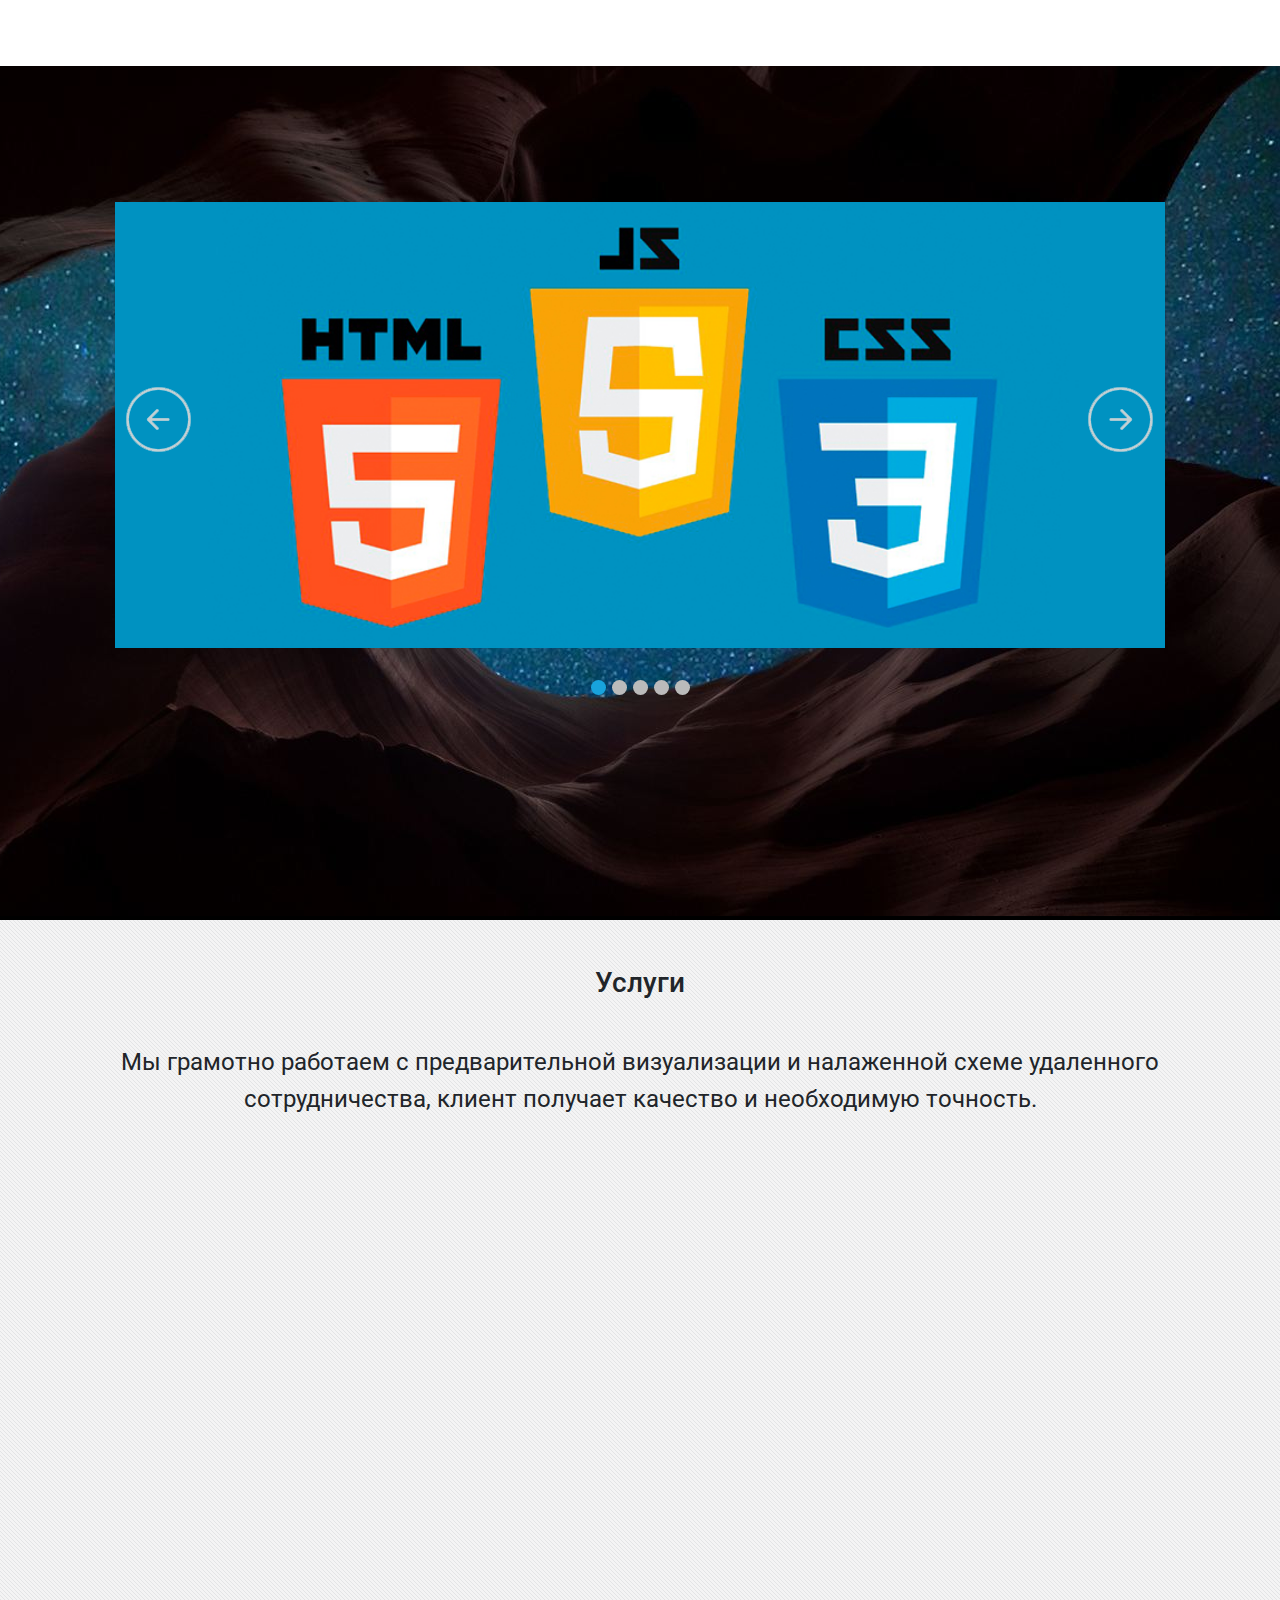
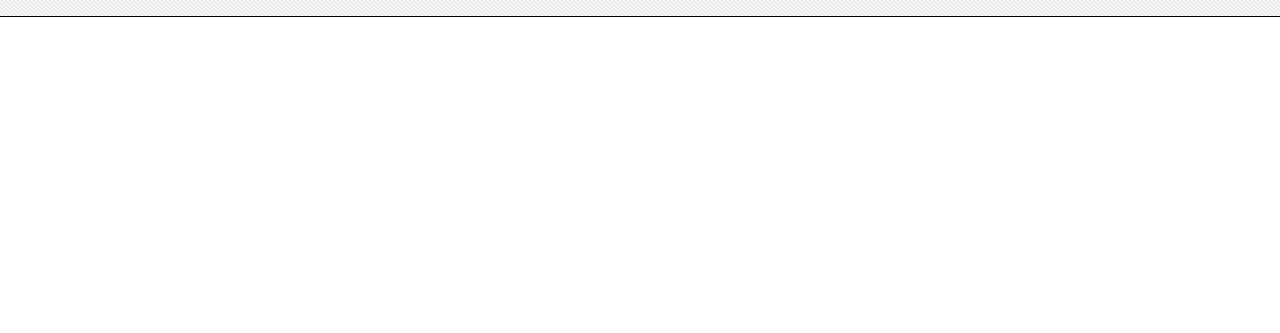
==== commit 6b154199: "5 block start" ====
--- a/3D studio/index.html
+++ b/3D studio/index.html
@@ -113,7 +113,49 @@
 					<label for="switch5"></label>
 				</div>
       </article>
-	</div>
+  </div>
+  
+  <!-- Четвертый блок -->
+
+  <div class="section2">
+    <hr id="hr1">
+    <div class="container">
+      <h3 id="pond">Услуги</h3>
+        <br>
+      <p id="pond1">Мы грамотно работаем с предварительной
+        визуализации и налаженной
+        схеме удаленного сотрудничества,
+        клиент получает качество
+        и необходимую точность.</p>
+
+
+
+
+
+
+
+
+
+      
+  </div>
+</div>
+<hr id="hr2">
+
+  <!-- Пятый блок -->
+
+  <div class="section3">
+    <div class="container"></div>
+
+
+
+
+
+
+
+
+      
+    </div>
+  </div>
 
 
    
--- a/3D studio/css/style.css
+++ b/3D studio/css/style.css
@@ -453,6 +453,62 @@
     height: 850px;
     background:url(../img/spaceback.jpg) 100% no-repeat;
 }
+
+/* .section2 {
+    width: 100%;
+    height: 850px;
+    background:url(../img/photo500.jpg) 100% no-repeat;
+    background-position: center;
+}  */
+
+.section2 {
+    width: 100%;
+    height: 700px;
+    background:url(../img/background2.png) ;
+}
+
+.section3 {
+    width: 100%;
+    height: 300px;
+    background-color: white;
+}
+
+#hr1 {
+    border: 2px solid black;
+}
+#hr2 {
+    border-top: 0.7px solid black;
+}
+
+#pond {
+    padding-top: 30px;
+    display: flex;
+    justify-content: center;
+  }
+
+/* #pond1 {
+    padding-left: 2%;
+    text-align: center;
+    font-style: normal;
+    font-weight: normal;
+    font-size: 26px;
+    line-height: 45px;
+
+    letter-spacing: 0.15em;
+
+    color: rgb(19, 18, 18);
+  }  */
+  
+#pond1 {
+    display: flex;
+    justify-content: center;
+    text-align: center;;
+    margin: 0 auto;
+    font-style: normal;
+    font-weight: normal;
+    font-size: 24px;
+    line-height: 37px;
+  } 
 
 
 
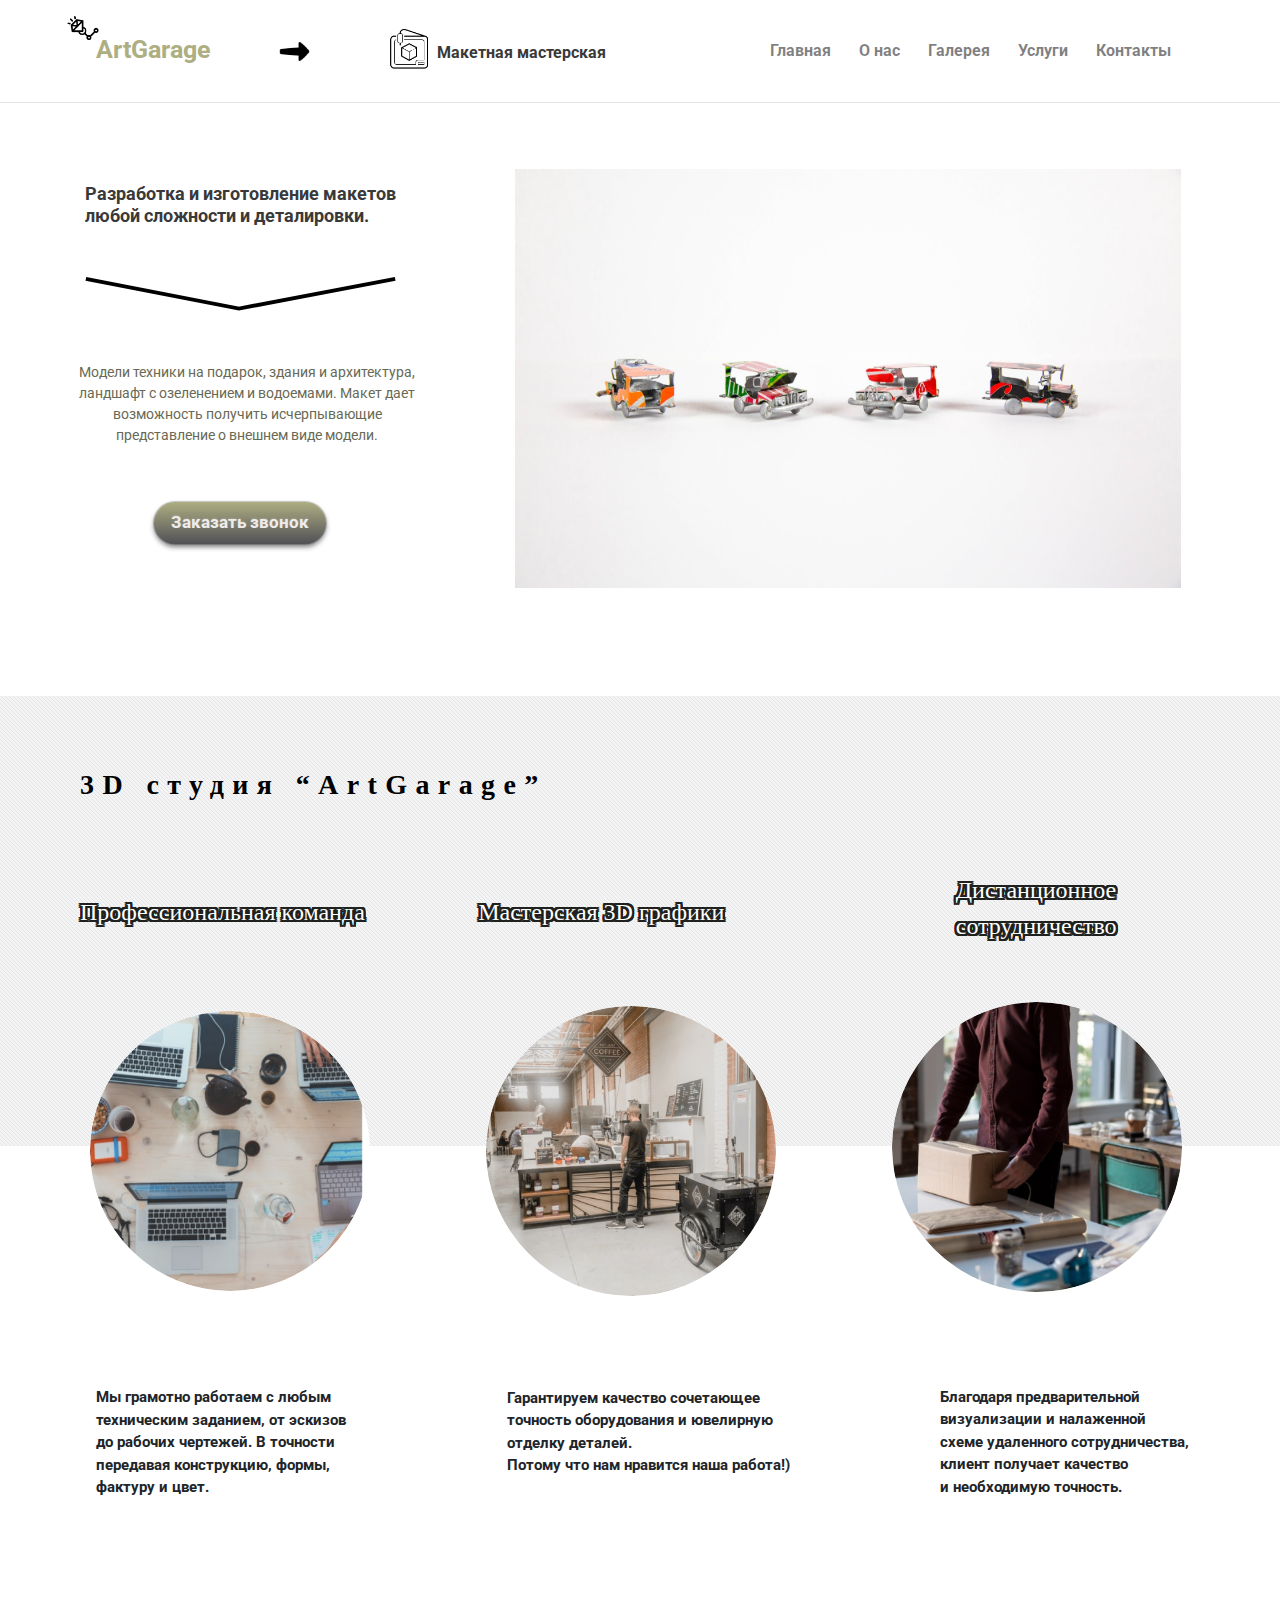
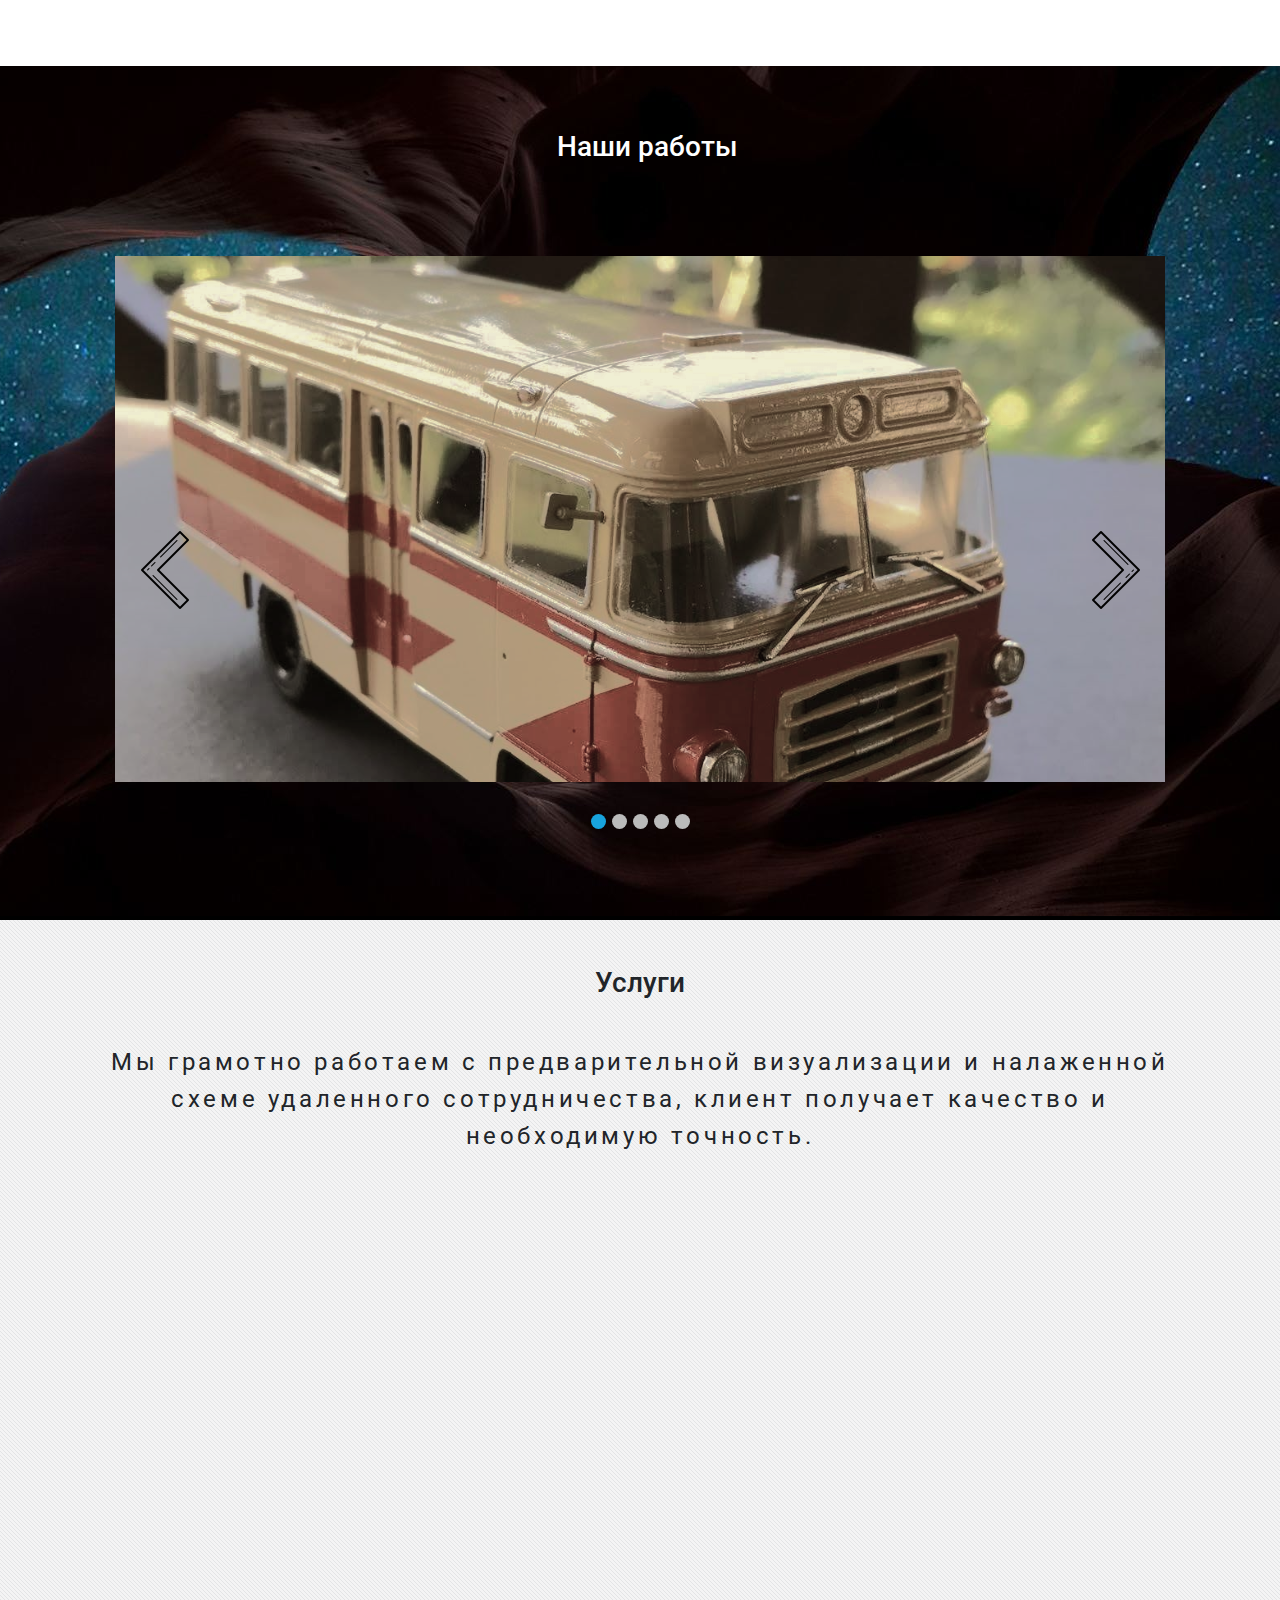
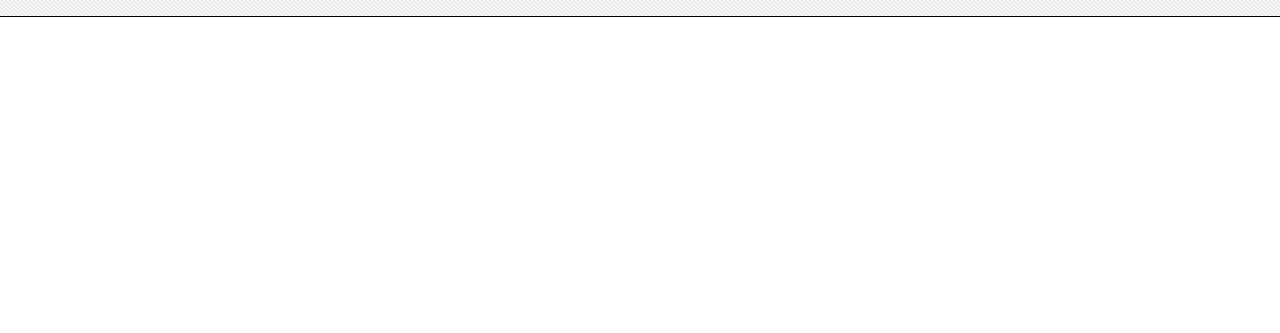
==== commit b1e44dd6: "new" ====
--- a/3D studio/index.html
+++ b/3D studio/index.html
@@ -80,6 +80,7 @@
 <!-- Третий блок -->
 
   <div class="all">
+    <h3 id="uswork">Наши работы</h3>
 		<input checked type="radio" name="respond" id="desktop">
 			<article id="slider">
 					<input checked type="radio" name="slider" id="switch1">
@@ -90,7 +91,7 @@
 				<div id="slides">
 					<div id="overflow">
 						<div class="image">
-							<article><img src="img/1.jpg"></article>
+							<article><img src="img/background3.svg"></article>
 							<article><img src="img/2.jpg"></article>
 							<article><img src="img/3.jpg"></article>
 							<article><img src="img/4.jpg"></article>
--- a/3D studio/css/style.css
+++ b/3D studio/css/style.css
@@ -322,6 +322,7 @@
 	width: 20%;
     float: left;
     overflow: hidden;
+    height: 600px;
 }
 
 #slides .image{ /*устанавливает общий размер блока с изображениями*/
@@ -336,7 +337,7 @@
 
 article img{ /*размер изображений слайдера*/
     width: 100%;
-    padding-top: 12%;
+    padding-top: 7%;
 }
 
 #desktop:checked ~ #slider{ /*размер всего слайдера*/
@@ -352,10 +353,10 @@
 #switch5:checked ~ #controls label:nth-child(4){
 	background:url(../img/prev.png) no-repeat; /*заливка фона картинкой без повторений*/
 	float: left;
-	margin: 0 0 0 10px; /*сдвиг влево*/
+	margin: 0 0 0 0px; /*сдвиг влево*/
 	display: block;
-	height: 68px;
-	width: 68px;
+	height: 90px;
+	width: 75px;
 }
 
 /*настройка переключения и положения для правой стрелки*/
@@ -366,10 +367,10 @@
 #switch5:checked ~ #controls label:nth-child(1){
 	background:url(../img/next.png) no-repeat; /*заливка фона картинкой без повторений*/
 	float: right;
-	margin: 0 10px 0 0; /*сдвиг вправо*/
+	margin: 0 24px 0 0; /*сдвиг вправо*/
 	display: block;
-	height: 68px;
-	width: 68px;
+	height: 90px;
+	width: 75px;
 }
 
 
@@ -453,13 +454,14 @@
     height: 850px;
     background:url(../img/spaceback.jpg) 100% no-repeat;
 }
-
-/* .section2 {
-    width: 100%;
-    height: 850px;
-    background:url(../img/photo500.jpg) 100% no-repeat;
-    background-position: center;
-}  */
+#uswork {
+    padding-left: 43.5%;
+    padding-top: 5%;
+    font-size: 28px;
+    color: white;
+    font-family: -apple-system, BlinkMacSystemFont, 'Segoe UI', Roboto, Oxygen, Ubuntu, Cantarell, 'Open Sans', 'Helvetica Neue', sans-serif;
+}
+
 
 .section2 {
     width: 100%;
@@ -486,18 +488,6 @@
     justify-content: center;
   }
 
-/* #pond1 {
-    padding-left: 2%;
-    text-align: center;
-    font-style: normal;
-    font-weight: normal;
-    font-size: 26px;
-    line-height: 45px;
-
-    letter-spacing: 0.15em;
-
-    color: rgb(19, 18, 18);
-  }  */
   
 #pond1 {
     display: flex;
@@ -508,6 +498,7 @@
     font-weight: normal;
     font-size: 24px;
     line-height: 37px;
+    letter-spacing: 0.15em;
   } 
 
 
